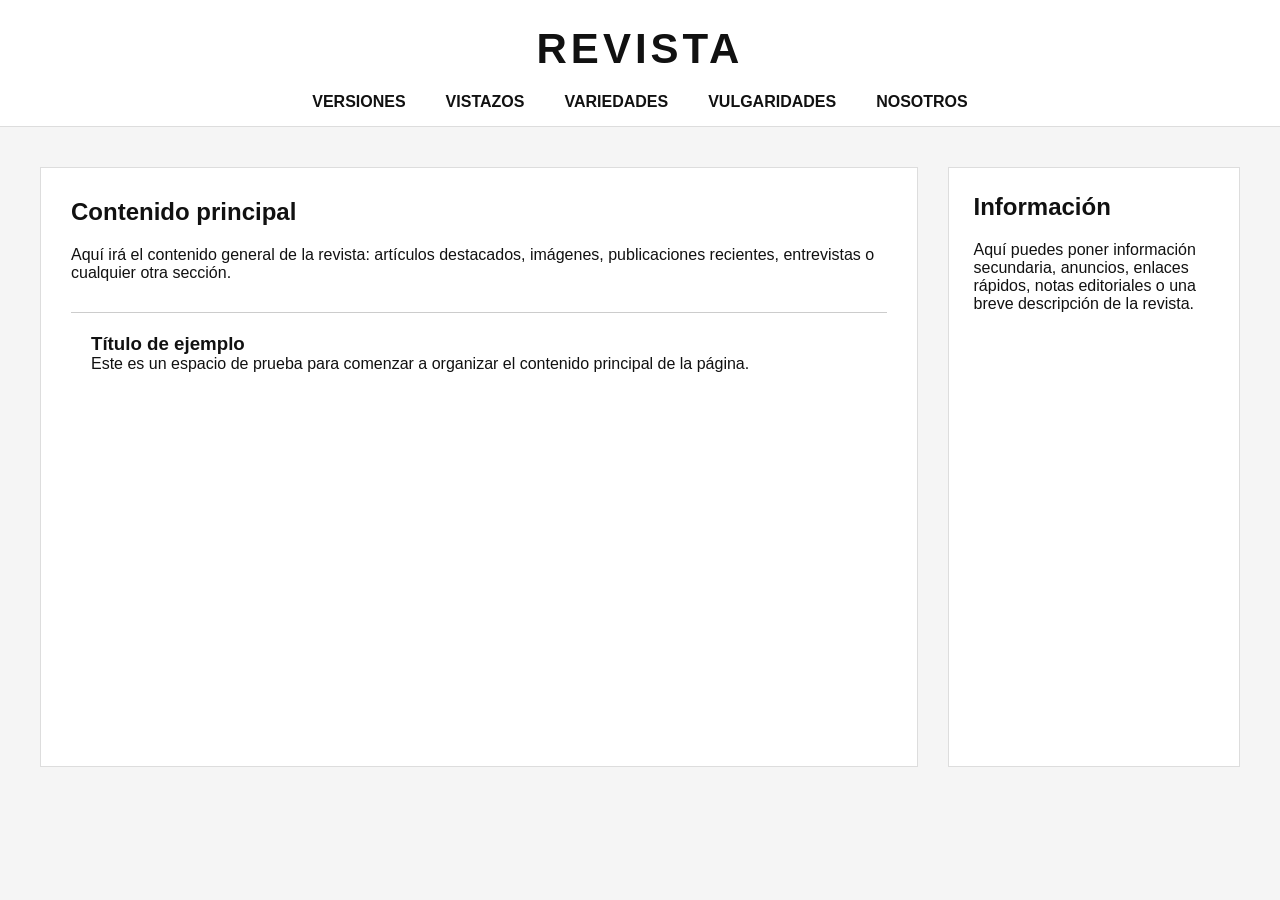
==== index.html @ 0df54a56 "Primera avance 29-04-26" ====
<!DOCTYPE html>
<html lang="es">
<head>
  <meta charset="UTF-8">
  <meta name="viewport" content="width=device-width, initial-scale=1.0">
  <title>Revista Digital</title>
  <link rel="stylesheet" href="estilos.css">
</head>
<body>

  <header class="navbar">
    <div class="logo">
      <h1>REVISTA</h1>
    </div>

    <nav class="menu">
      <a href="#">Versiones</a>
      <a href="#">Vistazos</a>
      <a href="#">Variedades</a>
      <a href="#">Vulgaridades</a>
      <a href="#">Nosotros</a>
    </nav>
  </header>

  <main class="contenedor-principal">

    <section class="contenido-general">
      <h2>Contenido principal</h2>
      <p>
        Aquí irá el contenido general de la revista: artículos destacados,
        imágenes, publicaciones recientes, entrevistas o cualquier otra sección.
      </p>

      <article class="bloque-contenido">
        <h3>Título de ejemplo</h3>
        <p>
          Este es un espacio de prueba para comenzar a organizar el contenido
          principal de la página.
        </p>
      </article>
    </section>

    <aside class="columna-info">
      <h2>Información</h2>
      <p>
        Aquí puedes poner información secundaria, anuncios, enlaces rápidos,
        notas editoriales o una breve descripción de la revista.
      </p>
    </aside>

  </main>

</body>
</html>
---- estilos.css ----
* {
  margin: 0;
  padding: 0;
  box-sizing: border-box;
}

body {
  font-family: Arial, sans-serif;
  background: #f5f5f5;
  color: #111;
}

/* Barra de navegación */
.navbar {
  background: white;
  border-bottom: 1px solid #ddd;
  padding: 25px 40px 15px;
}

/* Logo centrado */
.logo {
  text-align: center;
  margin-bottom: 20px;
}

.logo h1 {
  font-size: 42px;
  letter-spacing: 4px;
}

/* Categorías debajo del logo */
.menu {
  display: flex;
  justify-content: center;
  gap: 40px;
}

.menu a {
  text-decoration: none;
  color: #111;
  font-size: 16px;
  font-weight: bold;
  text-transform: uppercase;
}

.menu a:hover {
  border-bottom: 2px solid #111;
}

/* Estructura principal */
.contenedor-principal {
  display: grid;
  grid-template-columns: 3fr 1fr;
  gap: 30px;
  padding: 40px;
}

/* Sección grande izquierda */
.contenido-general {
  background: white;
  padding: 30px;
  min-height: 600px;
  border: 1px solid #ddd;
}

/* Columna derecha */
.columna-info {
  background: white;
  padding: 25px;
  min-height: 600px;
  border: 1px solid #ddd;
}

.contenido-general h2,
.columna-info h2 {
  margin-bottom: 20px;
}

.bloque-contenido {
  margin-top: 30px;
  padding: 20px;
  border-top: 1px solid #ccc;
}

/* Versión para celular */
@media (max-width: 768px) {
  .menu {
    flex-direction: column;
    align-items: center;
    gap: 15px;
  }

  .contenedor-principal {
    grid-template-columns: 1fr;
    padding: 20px;
  }
}
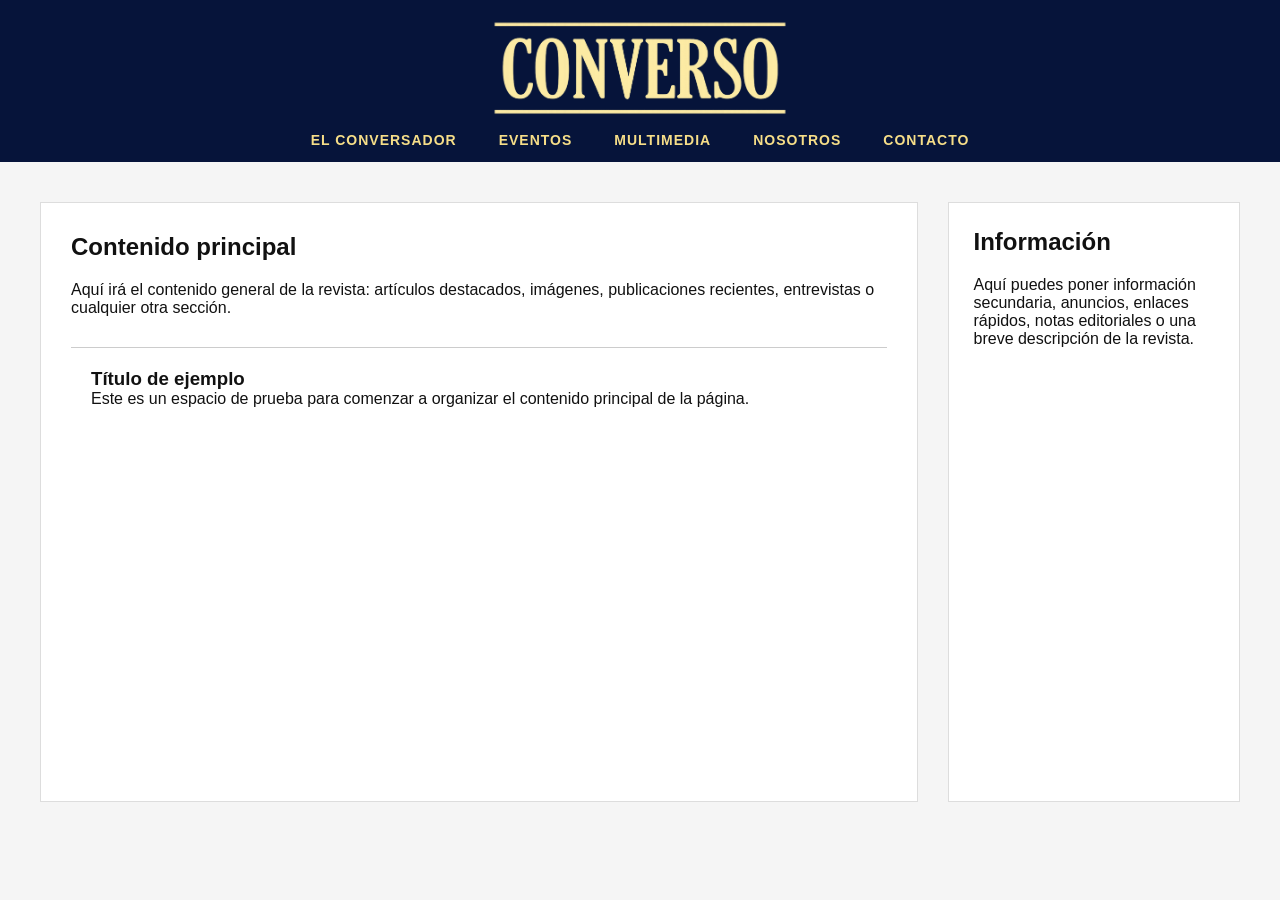
==== commit fbf82ed8: "Primera versión de navbar sin links ni json" ====
--- a/index.html
+++ b/index.html
@@ -3,22 +3,24 @@
 <head>
   <meta charset="UTF-8">
   <meta name="viewport" content="width=device-width, initial-scale=1.0">
-  <title>Revista Digital</title>
+  <title>Converso</title>
   <link rel="stylesheet" href="estilos.css">
 </head>
 <body>
 
   <header class="navbar">
     <div class="logo">
-      <h1>REVISTA</h1>
+      <a href="index.html">
+        <img src="imagenes/logo-converso-recortado.png" alt="Logo Converso">
+      </a>
     </div>
 
     <nav class="menu">
-      <a href="#">Versiones</a>
-      <a href="#">Vistazos</a>
-      <a href="#">Variedades</a>
-      <a href="#">Vulgaridades</a>
+      <a href="#">El Conversador</a>
+      <a href="#">Eventos</a>
+      <a href="#">Multimedia</a>
       <a href="#">Nosotros</a>
+      <a href="#">Contacto</a>
     </nav>
   </header>
 
--- a/estilos.css
+++ b/estilos.css
@@ -10,41 +10,62 @@
   color: #111;
 }
 
-/* Barra de navegación */
 .navbar {
-  background: white;
-  border-bottom: 1px solid #ddd;
-  padding: 25px 40px 15px;
+  background: #06143A;
+  border-bottom: none;
+  padding: 18px 40px 14px;
 }
 
-/* Logo centrado */
 .logo {
   text-align: center;
-  margin-bottom: 20px;
+  margin-bottom: 14px;
 }
 
-.logo h1 {
-  font-size: 42px;
-  letter-spacing: 4px;
+.logo img {
+  width: 300px;
+  height: auto;
+  display: block;
+  margin: 0 auto;
 }
 
-/* Categorías debajo del logo */
 .menu {
   display: flex;
   justify-content: center;
-  gap: 40px;
+  align-items: center;
+  gap: 42px;
 }
 
 .menu a {
   text-decoration: none;
-  color: #111;
-  font-size: 16px;
+  color: #F6DE88;
+  font-size: 14px;
   font-weight: bold;
   text-transform: uppercase;
+  letter-spacing: 1px;
 }
 
 .menu a:hover {
-  border-bottom: 2px solid #111;
+  border-bottom: 2px solid #F6DE88;
+}
+
+@media (max-width: 768px) {
+  .navbar {
+    padding: 16px 20px 14px;
+  }
+
+  .logo img {
+    width: 240px;
+  }
+
+  .menu {
+    flex-direction: column;
+    gap: 12px;
+  }
+
+  .contenedor-principal {
+    grid-template-columns: 1fr;
+    padding: 20px;
+  }
 }
 
 /* Estructura principal */
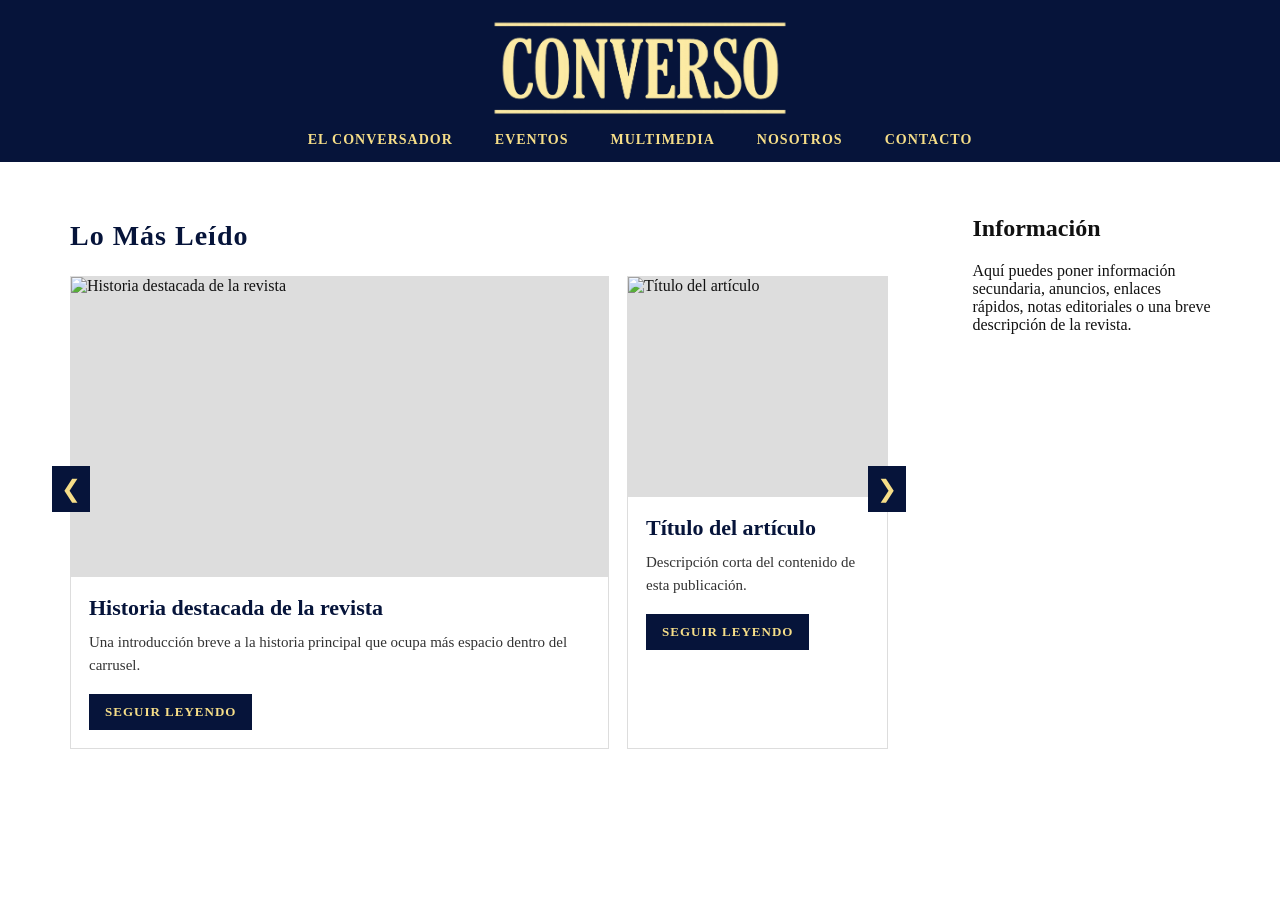
==== commit 6379ea09: "navbar desplazandose aún sin link a los botones" ====
--- a/index.html
+++ b/index.html
@@ -8,49 +8,14 @@
 </head>
 <body>
 
-  <header class="navbar">
-    <div class="logo">
-      <a href="index.html">
-        <img src="imagenes/logo-converso-recortado.png" alt="Logo Converso">
-      </a>
-    </div>
-
-    <nav class="menu">
-      <a href="#">El Conversador</a>
-      <a href="#">Eventos</a>
-      <a href="#">Multimedia</a>
-      <a href="#">Nosotros</a>
-      <a href="#">Contacto</a>
-    </nav>
-  </header>
+  <div data-include="componentes/navbar.html"></div>
 
   <main class="contenedor-principal">
-
-    <section class="contenido-general">
-      <h2>Contenido principal</h2>
-      <p>
-        Aquí irá el contenido general de la revista: artículos destacados,
-        imágenes, publicaciones recientes, entrevistas o cualquier otra sección.
-      </p>
-
-      <article class="bloque-contenido">
-        <h3>Título de ejemplo</h3>
-        <p>
-          Este es un espacio de prueba para comenzar a organizar el contenido
-          principal de la página.
-        </p>
-      </article>
-    </section>
-
-    <aside class="columna-info">
-      <h2>Información</h2>
-      <p>
-        Aquí puedes poner información secundaria, anuncios, enlaces rápidos,
-        notas editoriales o una breve descripción de la revista.
-      </p>
-    </aside>
-
+    <div data-include="componentes/carrusel-principal.html"></div>
+    <div data-include="componentes/columna-info.html"></div>
   </main>
 
+  <script src="script.js"></script>
+  <script src="include.js"></script>
 </body>
 </html>
--- a/estilos.css
+++ b/estilos.css
@@ -2,40 +2,60 @@
   margin: 0;
   padding: 0;
   box-sizing: border-box;
+  font-family: "Gloucester MT Extracomprimida", "Gloucester MT Extra Condensed", serif;
 }
 
 body {
-  font-family: Arial, sans-serif;
-  background: #f5f5f5;
+  background: #ffffff;
   color: #111;
 }
 
-.navbar {
+/* NAVBAR */
+#navbar {
+  position: fixed;
+  top: 0;
+  left: 0;
+  z-index: 1000;
+  width: 100%;
   background: #06143A;
-  border-bottom: none;
   padding: 18px 40px 14px;
-}
-
-.logo {
-  text-align: center;
+  display: flex;
+  flex-direction: column;
+  align-items: center;
+  justify-content: center;
+  transition: all 0.3s ease;
+}
+
+#navbar .logo-grande {
+  display: block;
   margin-bottom: 14px;
 }
 
-.logo img {
+#navbar .logo-grande img {
   width: 300px;
   height: auto;
   display: block;
-  margin: 0 auto;
-}
-
-.menu {
+}
+
+#navbar .logo-pequeno {
+  display: none;
+}
+
+#navbar .logo-pequeno img {
+  width: 60px;
+  height: auto;
+  display: block;
+}
+
+#navbar .menu {
   display: flex;
   justify-content: center;
   align-items: center;
   gap: 42px;
-}
-
-.menu a {
+  transition: all 0.3s ease;
+}
+
+#navbar .menu a {
   text-decoration: none;
   color: #F6DE88;
   font-size: 14px;
@@ -44,31 +64,39 @@
   letter-spacing: 1px;
 }
 
-.menu a:hover {
+#navbar .menu a:hover {
   border-bottom: 2px solid #F6DE88;
 }
 
-@media (max-width: 768px) {
-  .navbar {
-    padding: 16px 20px 14px;
-  }
-
-  .logo img {
-    width: 240px;
-  }
-
-  .menu {
-    flex-direction: column;
-    gap: 12px;
-  }
-
-  .contenedor-principal {
-    grid-template-columns: 1fr;
-    padding: 20px;
-  }
-}
-
-/* Estructura principal */
+/* NAVBAR COMPRIMIDO */
+#navbar.scrolled {
+  flex-direction: row !important;
+  justify-content: space-between !important;
+  align-items: center !important;
+  padding: 8px 40px !important;
+}
+
+#navbar.scrolled .logo-grande {
+  display: none !important;
+}
+
+#navbar.scrolled .logo-pequeno {
+  display: block !important;
+  margin-bottom: 0 !important;
+}
+
+#navbar.scrolled .menu {
+  flex-direction: row !important;
+  justify-content: flex-end !important;
+  align-items: center !important;
+  gap: 36px !important;
+}
+
+#navbar.scrolled .menu a {
+  font-size: 13px !important;
+}
+
+/* ESTRUCTURA PRINCIPAL */
 .contenedor-principal {
   display: grid;
   grid-template-columns: 3fr 1fr;
@@ -76,20 +104,16 @@
   padding: 40px;
 }
 
-/* Sección grande izquierda */
 .contenido-general {
   background: white;
   padding: 30px;
   min-height: 600px;
-  border: 1px solid #ddd;
-}
-
-/* Columna derecha */
+}
+
 .columna-info {
   background: white;
   padding: 25px;
   min-height: 600px;
-  border: 1px solid #ddd;
 }
 
 .contenido-general h2,
@@ -103,16 +127,187 @@
   border-top: 1px solid #ccc;
 }
 
-/* Versión para celular */
-@media (max-width: 768px) {
-  .menu {
-    flex-direction: column;
-    align-items: center;
-    gap: 15px;
-  }
-
+/* CARRUSEL */
+.seccion-carrusel h2 {
+  font-size: 28px;
+  margin-bottom: 24px;
+  color: #06143A;
+  letter-spacing: 1px;
+}
+
+.carrusel-contenedor {
+  position: relative;
+}
+
+.carrusel {
+  display: grid;
+  grid-template-columns: repeat(3, 1fr);
+  gap: 18px;
+}
+
+.card-articulo {
+  background: #ffffff;
+  border: 1px solid #ddd;
+  overflow: hidden;
+  display: flex;
+  flex-direction: column;
+  min-height: 420px;
+}
+
+.card-destacada {
+  grid-column: span 2;
+}
+
+.card-articulo img {
+  width: 100%;
+  height: 220px;
+  object-fit: cover;
+  display: block;
+  background: #ddd;
+}
+
+.card-destacada img {
+  height: 300px;
+}
+
+.card-texto {
+  padding: 18px;
+}
+
+.card-texto h3 {
+  font-size: 22px;
+  margin-bottom: 10px;
+  color: #06143A;
+}
+
+.card-texto p {
+  font-size: 15px;
+  line-height: 1.5;
+  margin-bottom: 18px;
+  color: #333;
+}
+
+.boton-leer {
+  display: inline-block;
+  background: #06143A;
+  color: #F6DE88;
+  text-decoration: none;
+  padding: 10px 16px;
+  font-size: 13px;
+  font-weight: bold;
+  text-transform: uppercase;
+  letter-spacing: 1px;
+}
+
+.boton-leer:hover {
+  background: #F6DE88;
+  color: #06143A;
+}
+
+.flecha {
+  position: absolute;
+  top: 45%;
+  transform: translateY(-50%);
+  background: #06143A;
+  color: #F6DE88;
+  border: none;
+  width: 38px;
+  height: 46px;
+  font-size: 24px;
+  cursor: pointer;
+  z-index: 10;
+}
+
+.flecha-izquierda {
+  left: -18px;
+}
+
+.flecha-derecha {
+  right: -18px;
+}
+
+.flecha:hover {
+  background: #F6DE88;
+  color: #06143A;
+}
+
+/* RESPONSIVE */
+@media (max-width: 900px) {
   .contenedor-principal {
     grid-template-columns: 1fr;
     padding: 20px;
   }
+
+  .carrusel {
+    grid-template-columns: 1fr;
+  }
+
+  .card-destacada {
+    grid-column: span 1;
+  }
+
+  .flecha {
+    display: none;
+  }
+}
+
+@media (max-width: 768px) {
+  .navbar {
+    padding: 16px 20px 14px;
+  }
+
+  .logo-grande img {
+    width: 240px;
+  }
+
+  .navbar.scrolled {
+    padding: 8px 20px;
+  }
+
+  .navbar.scrolled .logo-pequeno img {
+    width: 45px;
+  }
+
+ #navbar .menu {
+  flex-direction: column;
+  gap: 12px;
+}
+
+#navbar.scrolled .menu {
+  flex-direction: row !important;
+  gap: 14px !important;
+}
+
+  .navbar.scrolled .menu {
+    flex-direction: row;
+    gap: 14px;
+  }
+
+  .navbar.scrolled .menu a {
+    font-size: 11px;
+  }
+}
+
+#navbar {
+  min-height: 140px;
+}
+
+#navbar.scrolled {
+  min-height: 60px;
+}
+
+#navbar.scrolled .logo-pequeno img {
+  width: 45px;
+}
+
+#navbar .logo-grande img {
+  transition: all 0.3s ease;
+}
+
+#navbar.scrolled .logo-grande img {
+  transform: scale(0.8);
+}
+
+body {
+  padding-top: 150px;
 }
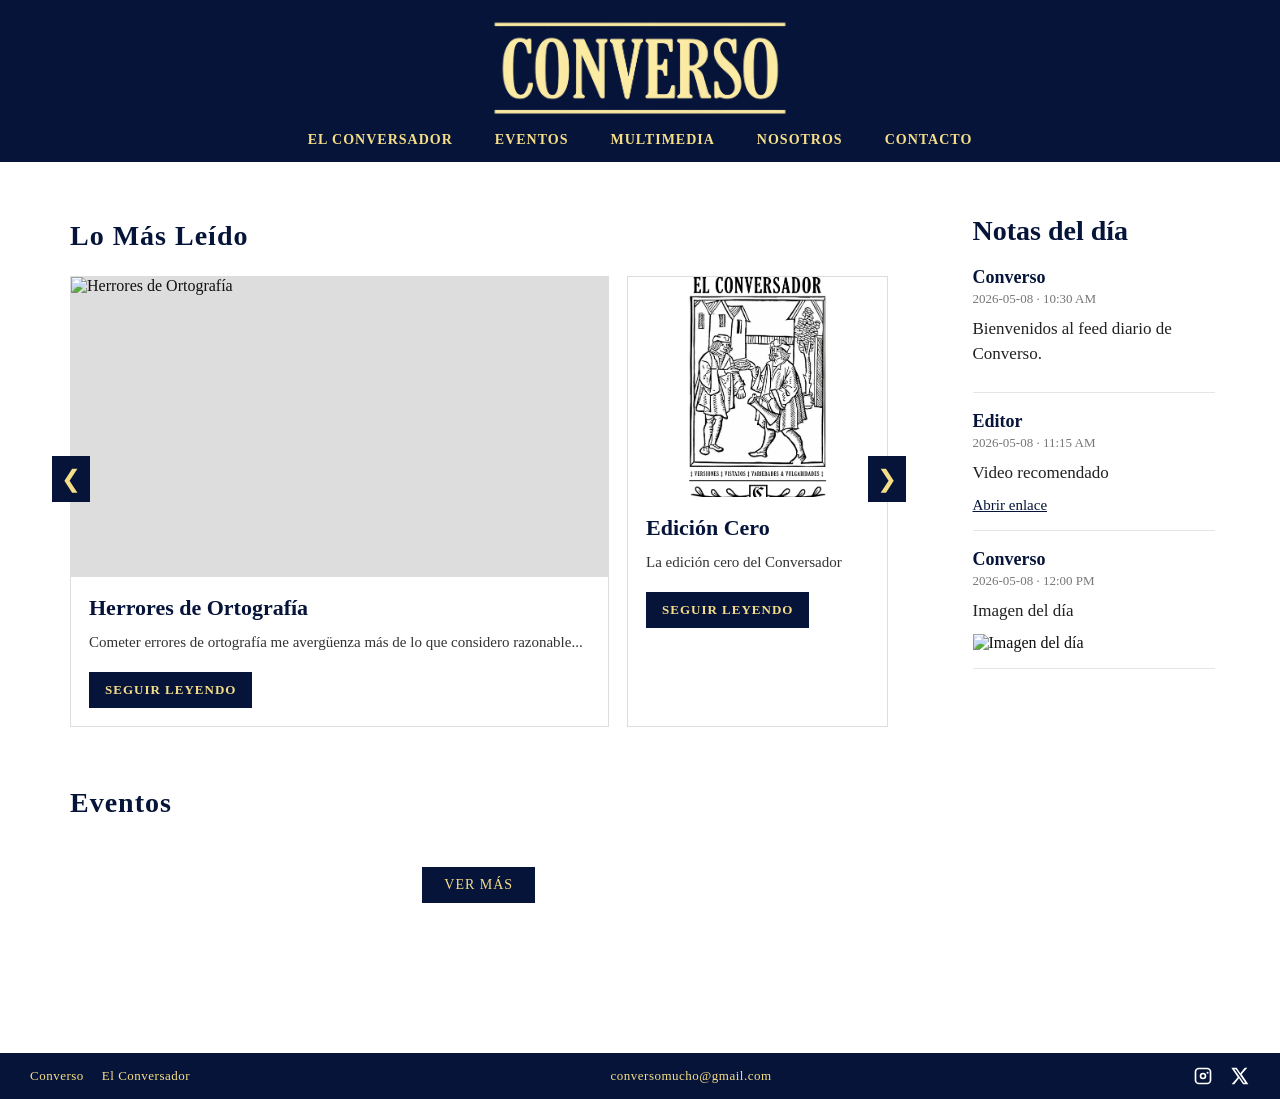
==== commit d4ad3ec9: "Analytics incluido" ====
--- a/index.html
+++ b/index.html
@@ -5,6 +5,7 @@
   <meta name="viewport" content="width=device-width, initial-scale=1.0">
   <title>Converso</title>
   <link rel="stylesheet" href="estilos.css">
+  <script src="analytics.js"></script>
 </head>
 <body>
 
@@ -15,6 +16,8 @@
     <div data-include="componentes/columna-info.html"></div>
   </main>
 
+  <div data-include="componentes/footer.html"></div>
+
   <script src="script.js"></script>
   <script src="include.js"></script>
 </body>
--- a/estilos.css
+++ b/estilos.css
@@ -256,9 +256,9 @@
     padding: 16px 20px 14px;
   }
 
-  .logo-grande img {
-    width: 240px;
-  }
+  #navbar .logo-grande img {
+  width: 180px;
+    }
 
   .navbar.scrolled {
     padding: 8px 20px;
@@ -310,4 +310,1174 @@
 
 body {
   padding-top: 150px;
+}
+
+.menu-toggle {
+  display: none;
+  background: none;
+  border: none;
+  cursor: pointer;
+}
+
+.menu-toggle span {
+  display: block;
+  width: 28px;
+  height: 2px;
+  background: #F6DE88;
+  margin: 6px 0;
+}
+
+@media (max-width: 768px) {
+  #navbar {
+    position: fixed;
+  }
+
+  #navbar .menu-toggle {
+    display: block;
+    position: absolute;
+    right: 22px;
+    top: 28px;
+  }
+
+  #navbar .menu {
+    display: none;
+    width: 100%;
+    flex-direction: column;
+    gap: 16px;
+    margin-top: 18px;
+  }
+
+  #navbar .menu.activo {
+    display: flex;
+  }
+
+  #navbar.scrolled .menu-toggle {
+    top: 18px;
+  }
+
+  #navbar.scrolled .menu {
+    position: absolute;
+    top: 60px;
+    left: 0;
+    background: #06143A;
+    padding: 20px 0;
+  }
+}
+
+@media (max-width: 768px) {
+  #navbar.scrolled .menu.activo {
+    display: flex !important;
+    flex-direction: column !important;
+    align-items: center !important;
+    justify-content: center !important;
+    gap: 16px !important;
+
+    position: absolute;
+    top: 100%;
+    left: 0;
+    width: 100%;
+    background: #06143A;
+    padding: 20px 0;
+
+    margin-top: 0 !important;
+  }
+
+  #navbar.scrolled .menu.activo a {
+    font-size: 14px !important;
+  }
+}
+
+@media (max-width: 768px) {
+  #navbar {
+    min-height: 70px;
+    padding: 10px 20px;
+    flex-direction: row;
+    justify-content: space-between;
+    align-items: center;
+  }
+
+  #navbar .logo-grande {
+    margin-bottom: 0;
+  }
+
+  #navbar .logo-grande img {
+    width: 155px;
+  }
+
+  #navbar .menu-toggle {
+    position: static;
+    display: block;
+  }
+
+  #navbar .menu {
+    position: absolute;
+    top: 100%;
+    left: 0;
+    width: 100%;
+    background: #06143A;
+    margin-top: 0 !important;
+    padding: 20px 0;
+  }
+}
+
+/* PÁGINA DE ARTÍCULO */
+.pagina-articulo {
+  max-width: 1000px;
+  margin: 0 auto;
+  padding: 60px 24px;
+}
+
+.articulo-contenedor {
+  max-width: 820px;
+  margin: 0 auto;
+}
+
+.articulo-header {
+  text-align: center;
+  margin-bottom: 36px;
+}
+
+.articulo-categoria {
+  color: #06143A;
+  font-size: 15px;
+  letter-spacing: 1.5px;
+  text-transform: uppercase;
+  margin-bottom: 14px;
+}
+
+.articulo-header h1 {
+  color: #06143A;
+  font-size: 56px;
+  line-height: 1;
+  margin-bottom: 18px;
+}
+
+.articulo-subtitulo {
+  font-size: 24px;
+  line-height: 1.3;
+  color: #444;
+  margin-bottom: 18px;
+}
+
+.articulo-meta {
+  color: #777;
+  font-size: 15px;
+  display: flex;
+  justify-content: center;
+  gap: 10px;
+}
+
+.articulo-imagen-principal {
+  margin-bottom: 42px;
+}
+
+.articulo-imagen-principal img {
+  width: 100%;
+  height: auto;
+  display: block;
+  object-fit: cover;
+}
+
+.articulo-cuerpo {
+  font-size: 22px;
+  line-height: 1.6;
+  color: #222;
+  text-align: justify;
+  text-justify: inter-word;
+  hyphens: auto;
+}
+
+.articulo-cuerpo p {
+  margin-bottom: 24px;
+  text-align: justify;
+  text-justify: inter-word;
+}
+
+@media (max-width: 768px) {
+  .pagina-articulo {
+    padding: 40px 20px;
+  }
+
+  .articulo-header h1 {
+    font-size: 38px;
+  }
+
+  .articulo-subtitulo {
+    font-size: 20px;
+  }
+
+  .articulo-cuerpo {
+    font-size: 19px;
+  }
+}
+
+/* DROPDOWN */
+
+.dropdown {
+  position: relative;
+  display: flex;
+  justify-content: center;
+}
+
+.dropdown-toggle {
+  background: none;
+  border: none;
+  color: #F6DE88;
+  font-size: 14px;
+  font-weight: bold;
+  text-transform: uppercase;
+  letter-spacing: 1px;
+  cursor: pointer;
+}
+
+.dropdown-menu {
+  display: none;
+  position: absolute;
+  top: calc(100% + 14px);
+  left: 50%;
+  transform: translateX(-50%);
+  background: #0B1F55;
+  border-top: 1px solid rgba(246, 222, 136, 0.35);
+  padding: 14px 0;
+  min-width: 220px;
+  z-index: 1000;
+  box-shadow: 0 8px 18px rgba(0, 0, 0, 0.25);
+}
+
+.dropdown-menu a {
+  display: block;
+  padding: 10px 18px;
+  color: #F6DE88;
+  text-decoration: none;
+  font-size: 13px;
+  text-align: center;
+}
+
+.dropdown-menu a:hover {
+  background: rgba(246, 222, 136, 0.15);
+  color: #F6DE88;
+}
+
+/* Desktop hover */
+@media (min-width: 769px) {
+  .dropdown:hover .dropdown-menu {
+    display: block;
+  }
+}
+
+@media (max-width: 768px) {
+  .dropdown-menu {
+    position: static;
+    width: 100%;
+    padding: 10px 0;
+    background: #0B1F55;
+    }
+    }
+
+  .dropdown-menu.activo {
+    display: flex;
+    flex-direction: column;
+    align-items: center;
+  }
+
+  .dropdown-toggle {
+    width: 100%;
+    text-align: center;
+  }
+
+
+@media (max-width: 768px) {
+  .dropdown {
+    width: 100%;
+    display: block;
+  }
+
+  .dropdown-menu {
+    position: static;
+    left: auto;
+    transform: none;
+    width: 100%;
+    min-width: 100%;
+  }
+
+  .dropdown-menu.activo {
+    display: flex;
+    flex-direction: column;
+    align-items: center;
+  }
+}
+
+@media (min-width: 769px) {
+  .dropdown-menu {
+    top: 100% !important;
+    margin-top: 0 !important;
+  }
+}
+
+#navbar {
+  position: fixed;
+  width: 100%;
+}
+
+/* PÁGINA DE CATEGORÍA */
+.pagina-categoria {
+  max-width: 1200px;
+  margin: 0 auto;
+  padding: 60px 40px;
+}
+
+.categoria-header {
+  text-align: center;
+  margin-bottom: 50px;
+}
+
+.categoria-header h1 {
+  color: #06143A;
+  font-size: 56px;
+  line-height: 1;
+  margin-bottom: 18px;
+}
+
+.categoria-header p {
+  color: #444;
+  font-size: 22px;
+  line-height: 1.4;
+  max-width: 720px;
+  margin: 0 auto;
+}
+
+.categoria-grid {
+  display: grid;
+  grid-template-columns: repeat(3, 1fr);
+  gap: 28px;
+}
+
+@media (max-width: 900px) {
+  .categoria-grid {
+    grid-template-columns: repeat(2, 1fr);
+  }
+
+  .categoria-header h1 {
+    font-size: 44px;
+  }
+}
+
+@media (max-width: 768px) {
+  .pagina-categoria {
+    padding: 40px 20px;
+  }
+
+  .categoria-grid {
+    grid-template-columns: 1fr;
+  }
+
+  .categoria-header h1 {
+    font-size: 38px;
+  }
+
+  .categoria-header p {
+    font-size: 19px;
+  }
+}
+
+/* NOSOTROS */
+.pagina-nosotros {
+  max-width: 1200px;
+  margin: 0 auto;
+  padding: 60px 40px;
+}
+
+/* HERO */
+.nosotros-hero {
+  display: grid;
+  grid-template-columns: 1fr 1fr;
+  gap: 40px;
+  align-items: center;
+  margin-bottom: 80px;
+}
+
+.nosotros-texto h1 {
+  font-size: 56px;
+  color: #06143A;
+  margin-bottom: 20px;
+}
+
+.nosotros-texto p {
+  font-size: 20px;
+  line-height: 1.5;
+  color: #333;
+  text-align: justify;
+}
+
+.nosotros-imagen img {
+  width: 100%;
+  height: auto;
+  object-fit: cover;
+}
+
+/* EQUIPO */
+.equipo {
+  text-align: center;
+}
+
+.equipo h2 {
+  font-size: 40px;
+  margin-bottom: 40px;
+  color: #06143A;
+}
+
+.equipo-grid {
+  display: flex;
+  justify-content: center;
+  gap: 40px;
+  flex-wrap: wrap;
+}
+
+.miembro {
+  width: 160px;
+}
+
+.miembro img {
+  width: 140px;
+  height: 140px;
+  border-radius: 50%;
+  object-fit: cover;
+  margin-bottom: 15px;
+}
+
+.miembro h3 {
+  font-size: 18px;
+  margin-bottom: 6px;
+  color: #06143A;
+}
+
+.miembro p {
+  font-size: 14px;
+  color: #555;
+}
+
+/* RESPONSIVE */
+@media (max-width: 768px) {
+  .nosotros-hero {
+    grid-template-columns: 1fr;
+  }
+
+  .nosotros-texto h1 {
+    font-size: 40px;
+  }
+
+  .nosotros-texto p {
+    font-size: 18px;
+  }
+}
+
+.miembro img:hover {
+  transform: scale(1.05);
+  transition: 0.3s;
+}
+
+/* CONTACTO */
+.pagina-contacto {
+  max-width: 1200px;
+  margin: 0 auto;
+  padding: 60px 40px;
+}
+
+.contacto-contenedor {
+  display: grid;
+  grid-template-columns: 1fr 1fr;
+  gap: 50px;
+  align-items: stretch;
+}
+
+.contacto-formulario h1 {
+  font-size: 56px;
+  color: #06143A;
+  margin-bottom: 16px;
+}
+
+.contacto-formulario p {
+  font-size: 20px;
+  color: #444;
+  margin-bottom: 28px;
+}
+
+.contacto-formulario form {
+  display: flex;
+  flex-direction: column;
+  gap: 16px;
+}
+
+.contacto-formulario input,
+.contacto-formulario textarea {
+  width: 100%;
+  padding: 14px 16px;
+  border: 1px solid #ddd;
+  font-size: 18px;
+  outline: none;
+}
+
+.contacto-formulario input:focus,
+.contacto-formulario textarea:focus {
+  border-color: #06143A;
+}
+
+.contacto-formulario button {
+  background: #06143A;
+  color: #F6DE88;
+  border: none;
+  padding: 14px 20px;
+  font-size: 16px;
+  text-transform: uppercase;
+  cursor: pointer;
+}
+
+.contacto-formulario button:hover {
+  background: #0B1F55;
+}
+
+.contacto-imagen {
+  height: 100%;
+}
+
+.contacto-imagen img {
+  width: 100%;
+  height: 100%;
+  max-height: 520px;
+  display: block;
+  object-fit: cover;
+}
+
+@media (max-width: 768px) {
+  .pagina-contacto {
+    padding: 40px 20px;
+  }
+
+  .contacto-contenedor {
+    grid-template-columns: 1fr;
+  }
+
+  .contacto-formulario h1 {
+    font-size: 40px;
+  }
+}
+
+/* EDICIÓN FLIPBOOK */
+.pagina-edicion {
+  width: 100%;
+  max-width: none;
+  margin: 0 auto;
+  padding: 40px 20px;
+}
+
+.edicion-header {
+  text-align: center;
+  margin-bottom: 28px;
+}
+
+.edicion-header h1 {
+  color: #06143A;
+  font-size: 52px;
+  line-height: 1;
+  margin-bottom: 14px;
+}
+
+.edicion-header p {
+  color: #444;
+  font-size: 20px;
+}
+
+.flipbook-zona {
+  width: 100%;
+  display: flex;
+  flex-direction: column;
+  align-items: center;
+}
+
+/* Botón pantalla completa */
+.btn-pantalla-completa {
+  position: absolute;
+  top: 14px;
+  right: 14px;
+  z-index: 30;
+  width: 36px;
+  height: 36px;
+  border: none;
+  border-radius: 50%;
+  background: rgba(6, 20, 58, 0.35);
+  color: rgba(255, 255, 255, 0.85);
+  font-size: 22px;
+  line-height: 1;
+  cursor: pointer;
+  display: flex;
+  align-items: center;
+  justify-content: center;
+}
+
+.btn-pantalla-completa:hover {
+  background: rgba(6, 20, 58, 0.65);
+  color: #ffffff;
+}
+
+/* Contenedor principal */
+.flipbook-wrapper {
+  position: relative;
+  width: 100%;
+  height: calc(100vh - 160px);
+
+  display: flex;
+  align-items: center;
+  justify-content: center;
+
+  overflow: auto;
+  background: #f3f3f3;
+}
+
+#flipbook {
+  width: 1000px;
+  height: 1414px;
+  image-rendering: auto;
+  transform-origin: center center;
+}
+
+/* Flechas transparentes encima del libro */
+.flecha-flip {
+  position: absolute;
+  top: 50%;
+  transform: translateY(-50%);
+  z-index: 25;
+  width: 42px;
+  height: 42px;
+  border: none;
+  border-radius: 50%;
+  background: rgba(6, 20, 58, 0.18);
+  color: rgba(255, 255, 255, 0.85);
+  font-size: 26px;
+  cursor: pointer;
+  transition: all 0.25s ease;
+}
+
+.flecha-flip:hover {
+  background: rgba(6, 20, 58, 0.55);
+  color: #ffffff;
+}
+
+.flecha-flip-izquierda {
+  left: 18px;
+}
+
+.flecha-flip-derecha {
+  right: 18px;
+}
+
+.contador-flipbook {
+  margin-top: 14px;
+  color: #06143A;
+  font-size: 15px;
+}
+
+/* Pantalla completa */
+.flipbook-wrapper:fullscreen {
+  width: 100vw;
+  height: 100vh;
+  background: #f7f7f7;
+}
+
+.flipbook-wrapper:fullscreen #flipbook {
+  width: 100%;
+  height: 100%;
+}
+
+@media (max-width: 768px) {
+  .pagina-edicion {
+    padding: 30px 10px;
+  }
+
+  .edicion-header h1 {
+    font-size: 36px;
+  }
+
+  .flipbook-wrapper {
+    width: 100%;
+    height: 72vh;
+  }
+
+  .btn-pantalla-completa {
+    align-self: center;
+    margin-right: 0;
+  }
+
+    .flecha-flip {
+    width: 48px;
+    font-size: 32px;
+  }
+}
+
+.flipbook-wrapper:fullscreen {
+  width: 100vw !important;
+  height: 100vh !important;
+  max-width: none;
+  max-height: none;
+}
+
+.flipbook-wrapper:fullscreen #flipbook {
+  width: 100vw !important;
+  height: 100vh !important;
+}
+
+.stf__item img {
+  image-rendering: -webkit-optimize-contrast;
+  image-rendering: crisp-edges;
+  backface-visibility: hidden;
+  transform: translateZ(0);
+}
+
+/* BOTONES ZOOM */
+.btn-pantalla-completa,
+.btn-zoom {
+  position: absolute;
+  right: 14px;
+  z-index: 9999;
+
+  width: 36px;
+  height: 36px;
+
+  border: none;
+  border-radius: 50%;
+
+  background: rgba(6, 20, 58, 0.45);
+  color: rgba(255, 255, 255, 0.95);
+
+  font-size: 22px;
+  line-height: 1;
+
+  cursor: pointer;
+
+  display: flex;
+  align-items: center;
+  justify-content: center;
+
+  transition: all 0.2s ease;
+}
+
+.btn-pantalla-completa {
+  top: 14px;
+}
+
+#btnZoomIn {
+  top: 58px;
+}
+
+#btnZoomOut {
+  top: 102px;
+}
+
+.btn-pantalla-completa:hover,
+.btn-zoom:hover {
+  background: rgba(6, 20, 58, 0.75);
+  color: #ffffff;
+}
+
+/* EVENTOS */
+.pagina-eventos {
+  max-width: 1400px;
+  margin: 0 auto;
+  padding: 50px 40px;
+}
+
+.eventos-header {
+  text-align: center;
+  margin-bottom: 50px;
+}
+
+.eventos-header h1 {
+  font-size: 56px;
+  color: #06143A;
+  margin-bottom: 14px;
+}
+
+.eventos-header p {
+  font-size: 20px;
+  color: #444;
+}
+
+.eventos-layout {
+  display: grid;
+  grid-template-columns: 420px 1fr;
+  gap: 50px;
+}
+
+/* CALENDARIO */
+.calendario-panel {
+  background: #fff;
+}
+
+.calendario-header {
+  display: flex;
+  justify-content: space-between;
+  align-items: center;
+  margin-bottom: 22px;
+}
+
+.calendario-header h2 {
+  color: #06143A;
+  font-size: 28px;
+}
+
+.calendario-header button {
+  border: none;
+  background: none;
+  font-size: 26px;
+  cursor: pointer;
+  color: #06143A;
+}
+
+.dias-semana {
+  display: grid;
+  grid-template-columns: repeat(7, 1fr);
+  margin-bottom: 12px;
+  text-align: center;
+  color: #666;
+}
+
+.calendario-grid {
+  display: grid;
+  grid-template-columns: repeat(7, 1fr);
+  gap: 10px;
+}
+
+.dia {
+  aspect-ratio: 1;
+  border-radius: 50%;
+  border: 1px solid #ddd;
+
+  display: flex;
+  align-items: center;
+  justify-content: center;
+
+  cursor: pointer;
+
+  transition: 0.2s ease;
+}
+
+.dia:hover {
+  background: rgba(246, 222, 136, 0.25);
+}
+
+.dia.evento {
+  background: #06143A;
+  color: #F6DE88;
+  border: none;
+}
+
+.dia.activo {
+  background: #F6DE88;
+  color: #06143A;
+  border: none;
+}
+
+/* EVENTOS */
+.eventos-panel {
+  display: flex;
+  flex-direction: column;
+  gap: 18px;
+}
+
+.evento-card {
+  border: 1px solid #ddd;
+  overflow: hidden;
+}
+
+.evento-titulo {
+  padding: 18px 22px;
+  cursor: pointer;
+  background: #fff;
+
+  display: flex;
+  justify-content: space-between;
+  align-items: center;
+}
+
+.evento-info h3 {
+  color: #06143A;
+  font-size: 24px;
+  margin-bottom: 6px;
+}
+
+.evento-info span {
+  color: #666;
+  font-size: 15px;
+}
+
+.evento-descripcion {
+  display: none;
+  padding: 0 22px 22px;
+  color: #333;
+  line-height: 1.5;
+}
+
+.evento-card.activo .evento-descripcion {
+  display: block;
+}
+
+@media (max-width: 900px) {
+  .eventos-layout {
+    grid-template-columns: 1fr;
+  }
+}
+
+/* PÁGINA PRÓXIMAMENTE */
+.pagina-proximamente {
+  min-height: calc(100vh - 180px);
+  display: flex;
+  flex-direction: column;
+  align-items: center;
+  justify-content: center;
+  text-align: center;
+  padding: 60px 20px;
+}
+
+.pagina-proximamente h1 {
+  font-size: 56px;
+  color: #06143A;
+  margin-bottom: 16px;
+}
+
+.pagina-proximamente p {
+  font-size: 28px;
+  color: #444;
+}
+
+/* EVENTOS EN HOME */
+.seccion-eventos-home {
+  margin-top: 60px;
+}
+
+.seccion-eventos-home h2 {
+  font-size: 28px;
+  margin-bottom: 24px;
+  color: #06143A;
+  letter-spacing: 1px;
+}
+
+.eventos-home-lista {
+  display: flex;
+  flex-direction: column;
+  gap: 16px;
+}
+
+.evento-home-card {
+  border: 1px solid #ddd;
+  background: #fff;
+  overflow: hidden;
+}
+
+.evento-home-titulo {
+  padding: 18px 22px;
+  cursor: pointer;
+  display: flex;
+  justify-content: space-between;
+  gap: 20px;
+  align-items: center;
+}
+
+.evento-home-info h3 {
+  color: #06143A;
+  font-size: 24px;
+  margin-bottom: 6px;
+}
+
+.evento-home-info span {
+  color: #666;
+  font-size: 15px;
+}
+
+.evento-home-icono {
+  color: #06143A;
+  font-size: 22px;
+}
+
+.evento-home-descripcion {
+  display: none;
+  padding: 0 22px 22px;
+  color: #333;
+  line-height: 1.5;
+  font-size: 17px;
+}
+
+.evento-home-card.activo .evento-home-descripcion {
+  display: block;
+}
+
+.eventos-home-ver-mas {
+  text-align: center;
+  margin-top: 24px;
+}
+
+.eventos-home-ver-mas a {
+  display: inline-block;
+  background: #06143A;
+  color: #F6DE88;
+  text-decoration: none;
+  padding: 10px 22px;
+  font-size: 14px;
+  text-transform: uppercase;
+  letter-spacing: 1px;
+}
+
+.eventos-home-ver-mas a:hover {
+  background: #0B1F55;
+}
+
+/* FOOTER */
+.footer-converso {
+  width: 100%;
+  background: #06143A;
+  padding: 12px 30px;
+  margin-top: 80px;
+}
+
+.footer-contenido {
+  max-width: 1400px;
+  margin: 0 auto;
+
+  display: flex;
+  justify-content: space-between;
+  align-items: center;
+  gap: 20px;
+}
+
+.footer-izquierda,
+.footer-centro,
+.footer-derecha {
+  display: flex;
+  align-items: center;
+  gap: 18px;
+}
+
+.footer-converso span,
+.footer-converso a {
+  color: #F6DE88;
+  text-decoration: none;
+  font-size: 13px;
+  letter-spacing: 0.5px;
+}
+
+.footer-converso a:hover {
+  opacity: 0.75;
+}
+
+@media (max-width: 768px) {
+  .footer-contenido {
+    flex-direction: column;
+    gap: 12px;
+    text-align: center;
+  }
+
+  .footer-izquierda,
+  .footer-centro,
+  .footer-derecha {
+    justify-content: center;
+    flex-wrap: wrap;
+  }
+}
+
+.footer-redes {
+  gap: 14px;
+}
+
+.footer-icono {
+  width: 22px;
+  height: 22px;
+  display: inline-flex;
+  align-items: center;
+  justify-content: center;
+}
+
+.footer-icono svg {
+  width: 20px;
+  height: 20px;
+  fill: #ffffff;
+  background: transparent;
+}
+
+.footer-icono:hover svg {
+  opacity: 0.75;
+}
+
+/* FEED DE NOTAS */
+.columna-feed {
+  max-height: 720px;
+  overflow-y: auto;
+}
+
+.columna-feed h2 {
+  color: #06143A;
+  font-size: 28px;
+  margin-bottom: 20px;
+}
+
+.feed-notas {
+  display: flex;
+  flex-direction: column;
+  gap: 18px;
+}
+
+.nota-feed {
+  border-bottom: 1px solid #e5e5e5;
+  padding-bottom: 16px;
+}
+
+.nota-meta {
+  display: flex;
+  flex-direction: column;
+  gap: 3px;
+  margin-bottom: 10px;
+}
+
+.nota-meta strong {
+  color: #06143A;
+  font-size: 18px;
+}
+
+.nota-meta span {
+  color: #777;
+  font-size: 13px;
+}
+
+.nota-contenido p {
+  color: #222;
+  font-size: 17px;
+  line-height: 1.45;
+  margin-bottom: 10px;
+}
+
+.nota-contenido a {
+  color: #06143A;
+  font-size: 15px;
+  text-decoration: underline;
+}
+
+.nota-contenido img {
+  width: 100%;
+  height: auto;
+  display: block;
+  margin-top: 10px;
+}
+
+.imagen-cuerpo-articulo {
+  margin: 36px 0;
+}
+
+.imagen-cuerpo-articulo img {
+  width: 100%;
+  height: auto;
+  display: block;
+}
+
+.imagen-cuerpo-articulo figcaption {
+  margin-top: 8px;
+  font-size: 14px;
+  color: #777;
+  text-align: center;
 }
